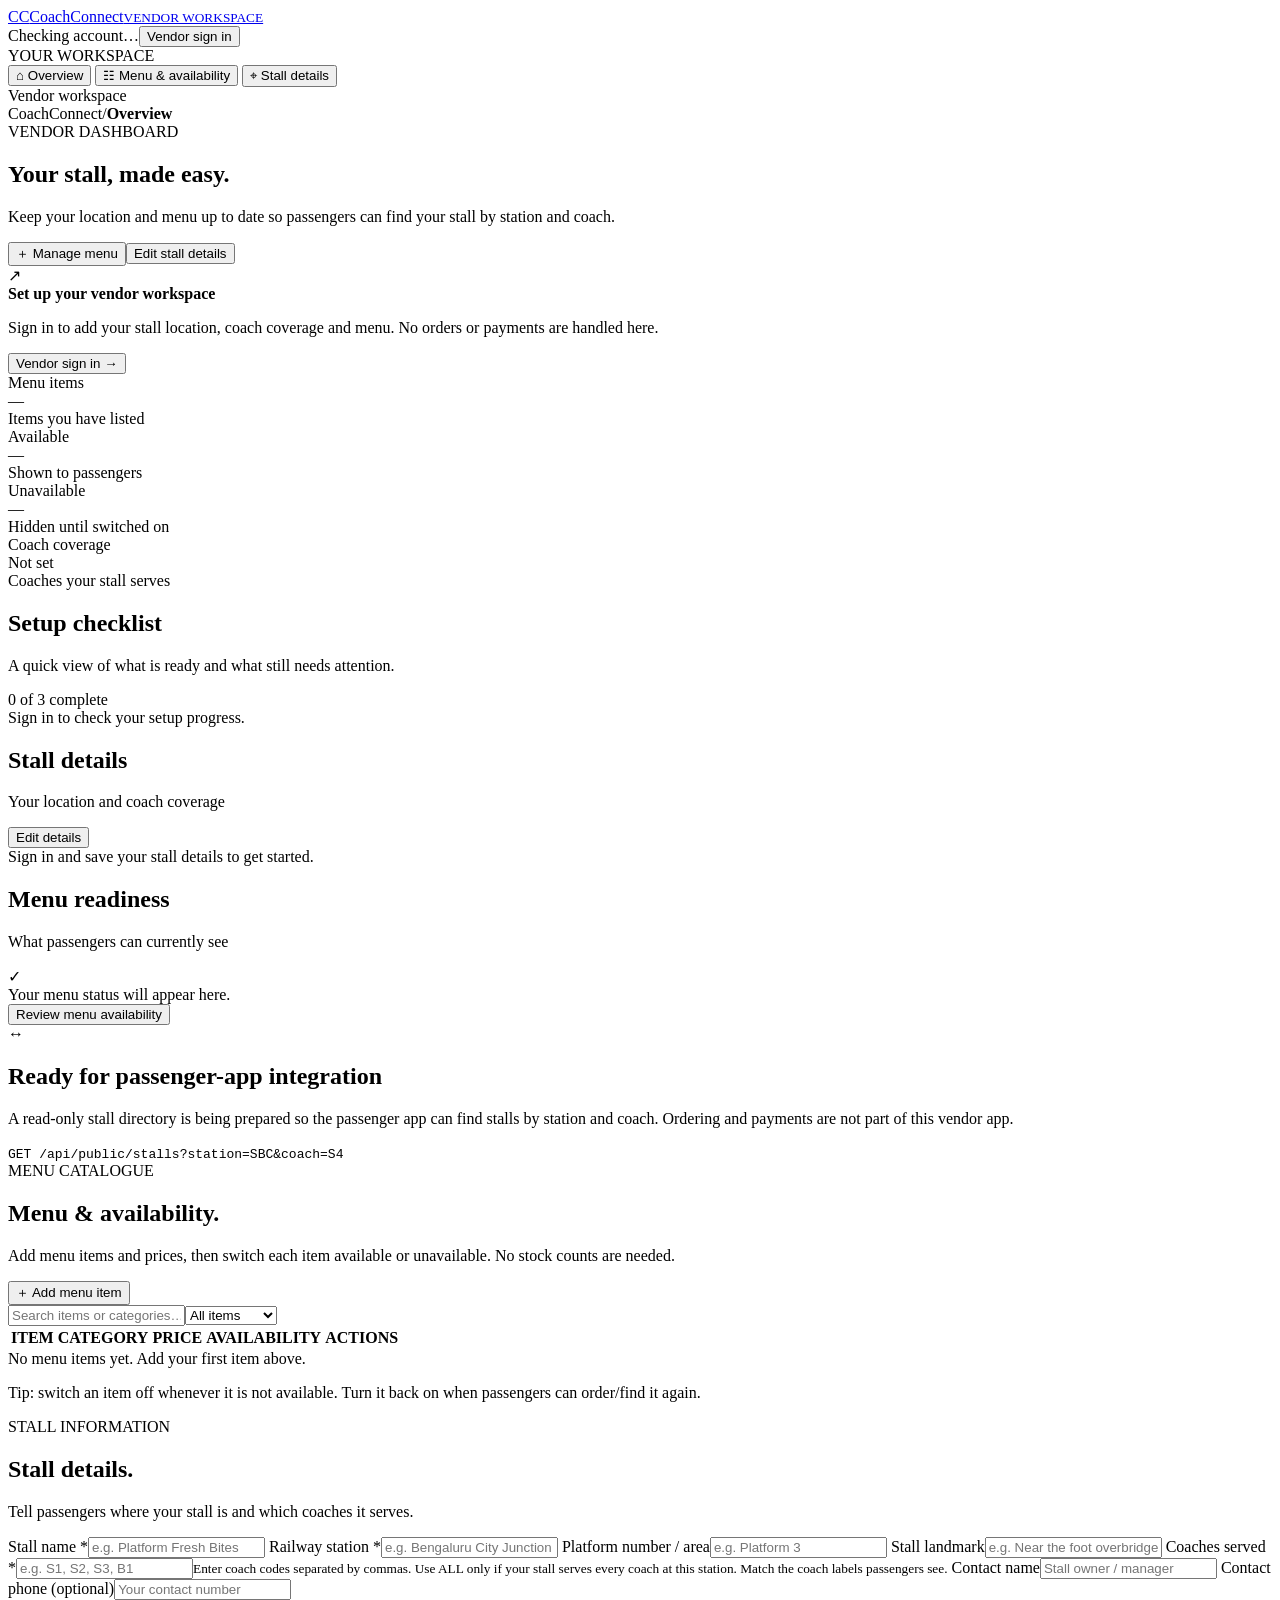
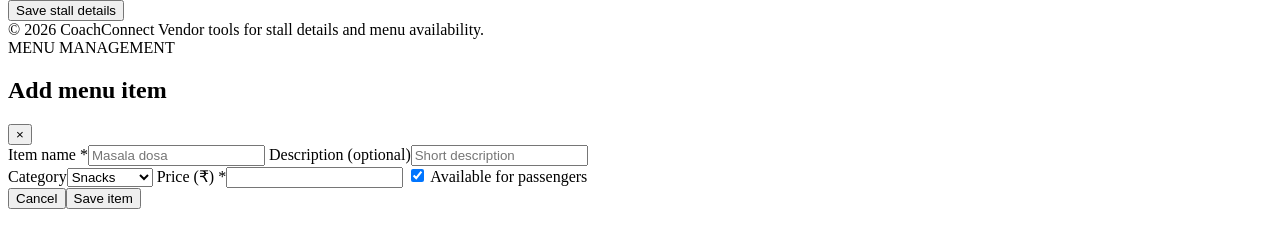
==== public/index.html @ 57124148 "Add CoachConnect Vendor App" ====
<!doctype html>
<html lang="en">
<head>
  <meta charset="utf-8">
  <meta name="viewport" content="width=device-width,initial-scale=1">
  <meta name="theme-color" content="#173f35">
  <meta name="description" content="Manage your CoachConnect railway stall profile, coach coverage and menu availability.">
  <title>CoachConnect Vendor</title>
  <link rel="preconnect" href="https://fonts.googleapis.com">
  <link href="https://fonts.googleapis.com/css2?family=DM+Sans:wght@400;500;600;700&family=Manrope:wght@500;600;700;800&display=swap" rel="stylesheet">
  <link rel="stylesheet" href="/style.css">
  <style>#hb-badge{display:none!important}</style>
</head>
<body>
<header class="topbar">
  <a class="brand" href="#" aria-label="CoachConnect Vendor home"><span class="brand-mark">CC</span><span>CoachConnect<small>VENDOR WORKSPACE</small></span></a>
  <div class="top-actions"><span id="account-state" class="account-state">Checking account…</span><button id="auth-button" class="button button-outline" type="button">Vendor sign in</button></div>
</header>
<div class="app-shell">
  <aside class="sidebar">
    <div class="sidebar-label">YOUR WORKSPACE</div>
    <button class="nav-item active" data-page="dashboard" type="button"><span>⌂</span> Overview</button>
    <button class="nav-item" data-page="menu" type="button"><span>☷</span> Menu & availability</button>
    <button class="nav-item" data-page="profile" type="button"><span>⌖</span> Stall details</button>
    <div class="sidebar-bottom"><span class="online-dot"></span><span>Vendor workspace</span></div>
  </aside>
  <main class="main-content">
    <div class="breadcrumb"><span>CoachConnect</span><span>/</span><strong id="crumb">Overview</strong><span class="spacer"></span><span class="date-chip" id="today-label"></span></div>

    <section id="page-dashboard" class="page">
      <div class="overview-hero"><div><div class="eyebrow">VENDOR DASHBOARD</div><h1>Your stall, made easy<span class="blue-dot">.</span></h1><p>Keep your location and menu up to date so passengers can find your stall by station and coach.</p></div><div class="overview-actions"><button class="button button-primary" data-page="menu" type="button">＋ Manage menu</button><button class="button button-outline" data-page="profile" type="button">Edit stall details</button></div></div>
      <div id="vendor-gate" class="notice-card"><div class="notice-symbol">↗</div><div><strong>Set up your vendor workspace</strong><p>Sign in to add your stall location, coach coverage and menu. No orders or payments are handled here.</p></div><button class="button button-primary" id="gate-signin" type="button">Vendor sign in →</button></div>
      <div class="stats-grid">
        <article class="stat-card"><div class="stat-label">Menu items</div><div class="stat-value" id="stat-items">—</div><div class="stat-foot">Items you have listed</div></article>
        <article class="stat-card"><div class="stat-label">Available</div><div class="stat-value" id="stat-available">—</div><div class="stat-foot">Shown to passengers</div></article>
        <article class="stat-card"><div class="stat-label">Unavailable</div><div class="stat-value" id="stat-unavailable">—</div><div class="stat-foot">Hidden until switched on</div></article>
        <article class="stat-card"><div class="stat-label">Coach coverage</div><div class="stat-value stat-value-text" id="stat-coaches">Not set</div><div class="stat-foot">Coaches your stall serves</div></article>
      </div>
      <article class="panel setup-panel"><div class="panel-heading"><div><h2>Setup checklist</h2><p class="muted">A quick view of what is ready and what still needs attention.</p></div><span id="setup-count" class="setup-count">0 of 3 complete</span></div><div id="setup-checklist" class="setup-checklist"><div class="empty-inline">Sign in to check your setup progress.</div></div></article>
      <div class="two-column">
        <article class="panel">
          <div class="panel-heading"><div><h2>Stall details</h2><p class="muted">Your location and coach coverage</p></div><button class="button button-small button-outline" data-page="profile" type="button">Edit details</button></div>
          <div id="profile-summary" class="profile-summary"><div class="empty-inline">Sign in and save your stall details to get started.</div></div>
        </article>
        <article class="panel">
          <div class="panel-heading"><div><h2>Menu readiness</h2><p class="muted">What passengers can currently see</p></div><span class="stat-icon">✓</span></div>
          <div id="menu-readiness" class="readiness-list"><div class="empty-inline">Your menu status will appear here.</div></div>
          <button class="button button-outline button-full" data-page="menu" type="button">Review menu availability</button>
        </article>
      </div>
      <article class="panel integration-panel">
        <div class="integration-mark">↔</div><div><h2>Ready for passenger-app integration</h2><p class="muted">A read-only stall directory is being prepared so the passenger app can find stalls by station and coach. Ordering and payments are not part of this vendor app.</p><code>GET /api/public/stalls?station=SBC&coach=S4</code></div>
      </article>
    </section>

    <section id="page-menu" class="page hidden">
      <div class="page-heading"><div><div class="eyebrow">MENU CATALOGUE</div><h1>Menu & availability<span class="blue-dot">.</span></h1><p class="muted">Add menu items and prices, then switch each item available or unavailable. No stock counts are needed.</p></div><button id="add-item" class="button button-primary" type="button">＋ Add menu item</button></div>
      <div class="toolbar"><input id="menu-search" aria-label="Search menu" placeholder="Search items or categories…"><select id="menu-filter" aria-label="Filter menu"><option value="all">All items</option><option value="available">Available</option><option value="unavailable">Unavailable</option></select></div>
      <div class="panel table-panel"><div class="table-scroll"><table><thead><tr><th>ITEM</th><th>CATEGORY</th><th>PRICE</th><th>AVAILABILITY</th><th>ACTIONS</th></tr></thead><tbody id="menu-rows"></tbody></table></div><div id="menu-empty" class="empty-state">No menu items yet. Add your first item above.</div></div>
      <p class="muted footnote">Tip: switch an item off whenever it is not available. Turn it back on when passengers can order/find it again.</p>
    </section>

    <section id="page-profile" class="page hidden">
      <div class="page-heading"><div><div class="eyebrow">STALL INFORMATION</div><h1>Stall details<span class="blue-dot">.</span></h1><p class="muted">Tell passengers where your stall is and which coaches it serves.</p></div></div>
      <article class="panel form-panel"><form id="stall-form">
        <div class="form-grid">
          <label>Stall name *<input id="stall-name" required maxlength="100" placeholder="e.g. Platform Fresh Bites"></label>
          <label>Railway station *<input id="station" required maxlength="150" placeholder="e.g. Bengaluru City Junction"></label>
          <label>Platform number / area<input id="platform" maxlength="100" placeholder="e.g. Platform 3"></label>
          <label>Stall landmark<input id="location" maxlength="200" placeholder="e.g. Near the foot overbridge"></label>
          <label class="coach-field">Coaches served *<input id="served-coaches" required maxlength="500" placeholder="e.g. S1, S2, S3, B1"><small class="muted">Enter coach codes separated by commas. Use ALL only if your stall serves every coach at this station. Match the coach labels passengers see.</small></label>
          <label>Contact name<input id="contact" maxlength="100" placeholder="Stall owner / manager"></label>
          <label>Contact phone (optional)<input id="contact-phone" type="tel" maxlength="20" placeholder="Your contact number"></label>
        </div>
        <div class="form-actions"><span id="profile-message" class="form-message" role="status"></span><button class="button button-primary" type="submit" id="save-profile">Save stall details</button></div>
      </form></article>
      <!-- Coach coverage explanation removed as requested. -->
    </section>

    <footer class="app-footer">© 2026 CoachConnect <span>Vendor tools for stall details and menu availability.</span></footer>
  </main>
</div>

<div id="item-modal" class="modal-backdrop hidden" role="dialog" aria-modal="true" aria-labelledby="modal-title">
  <div class="modal"><div class="modal-heading"><div><div class="eyebrow">MENU MANAGEMENT</div><h2 id="modal-title">Add menu item</h2></div><button id="close-modal" class="close-button" type="button" aria-label="Close">×</button></div>
    <form id="item-form"><input type="hidden" id="edit-id">
      <label>Item name *<input id="edit-name" required maxlength="120" placeholder="Masala dosa"></label>
      <label>Description (optional)<input id="edit-description" maxlength="300" placeholder="Short description"></label>
      <div class="form-grid">
        <label>Category<select id="edit-category"><option>Snacks</option><option>Meals</option><option>Beverages</option><option>Breakfast</option><option>Desserts</option><option>Other</option></select></label>
        <label>Price (₹) *<input id="edit-price" type="number" min="0" step="0.5" required></label>
        <label class="check-label"><input id="edit-available" type="checkbox" checked> Available for passengers</label>
      </div>
      <div class="modal-actions"><button type="button" class="button button-outline" id="cancel-modal">Cancel</button><button type="submit" class="button button-primary" id="save-item">Save item</button></div><p id="item-message" class="form-message" role="status"></p>
    </form>
  </div>
</div>
<div id="toast" class="toast" role="status" aria-live="polite"></div>
<script src="/app.js" defer></script>
</body>
</html>
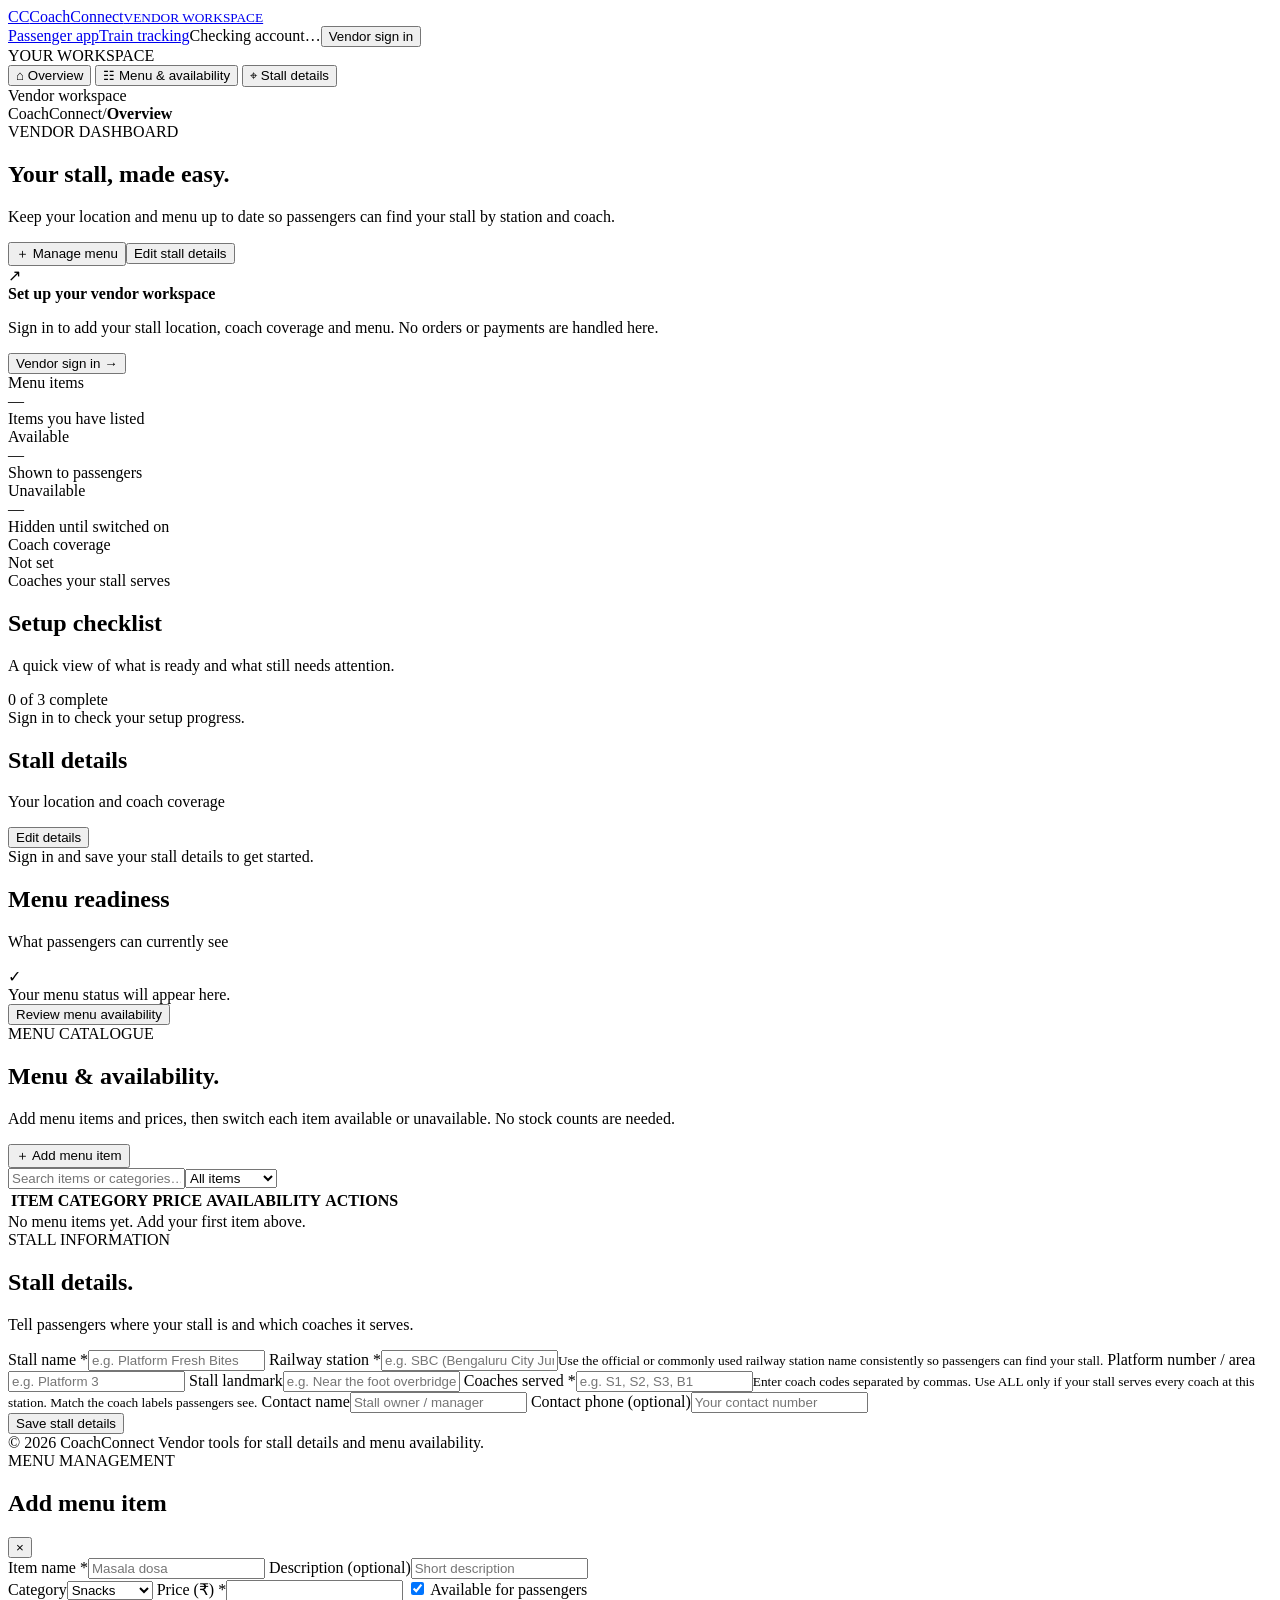
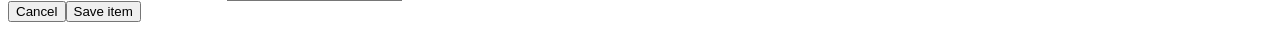
==== commit 6c00a200: "Integrate Passenger App with Vendor App v59" ====
--- a/public/index.html
+++ b/public/index.html
@@ -9,12 +9,12 @@
   <link rel="preconnect" href="https://fonts.googleapis.com">
   <link href="https://fonts.googleapis.com/css2?family=DM+Sans:wght@400;500;600;700&family=Manrope:wght@500;600;700;800&display=swap" rel="stylesheet">
   <link rel="stylesheet" href="/style.css">
-  <style>#hb-badge{display:none!important}</style>
+  <style>#hb-badge,#hatchable-badge,[id*="hatchable-badge"],[class*="hatchable-badge"],[data-hatchable-badge]{display:none!important}</style>
 </head>
 <body>
 <header class="topbar">
   <a class="brand" href="#" aria-label="CoachConnect Vendor home"><span class="brand-mark">CC</span><span>CoachConnect<small>VENDOR WORKSPACE</small></span></a>
-  <div class="top-actions"><span id="account-state" class="account-state">Checking account…</span><button id="auth-button" class="button button-outline" type="button">Vendor sign in</button></div>
+  <div class="top-actions"><a class="button button-outline" href="/passenger/">Passenger app</a><a class="button button-outline" href="/passenger/track-train">Train tracking</a><span id="account-state" class="account-state">Checking account…</span><button id="auth-button" class="button button-outline" type="button">Vendor sign in</button></div>
 </header>
 <div class="app-shell">
   <aside class="sidebar">
@@ -48,16 +48,14 @@
           <button class="button button-outline button-full" data-page="menu" type="button">Review menu availability</button>
         </article>
       </div>
-      <article class="panel integration-panel">
-        <div class="integration-mark">↔</div><div><h2>Ready for passenger-app integration</h2><p class="muted">A read-only stall directory is being prepared so the passenger app can find stalls by station and coach. Ordering and payments are not part of this vendor app.</p><code>GET /api/public/stalls?station=SBC&coach=S4</code></div>
-      </article>
+      <!-- Passenger app reads the public stall directory directly. -->
     </section>
 
     <section id="page-menu" class="page hidden">
       <div class="page-heading"><div><div class="eyebrow">MENU CATALOGUE</div><h1>Menu & availability<span class="blue-dot">.</span></h1><p class="muted">Add menu items and prices, then switch each item available or unavailable. No stock counts are needed.</p></div><button id="add-item" class="button button-primary" type="button">＋ Add menu item</button></div>
       <div class="toolbar"><input id="menu-search" aria-label="Search menu" placeholder="Search items or categories…"><select id="menu-filter" aria-label="Filter menu"><option value="all">All items</option><option value="available">Available</option><option value="unavailable">Unavailable</option></select></div>
       <div class="panel table-panel"><div class="table-scroll"><table><thead><tr><th>ITEM</th><th>CATEGORY</th><th>PRICE</th><th>AVAILABILITY</th><th>ACTIONS</th></tr></thead><tbody id="menu-rows"></tbody></table></div><div id="menu-empty" class="empty-state">No menu items yet. Add your first item above.</div></div>
-      <p class="muted footnote">Tip: switch an item off whenever it is not available. Turn it back on when passengers can order/find it again.</p>
+      <!-- Redundant menu tip removed. -->
     </section>
 
     <section id="page-profile" class="page hidden">
@@ -65,7 +63,7 @@
       <article class="panel form-panel"><form id="stall-form">
         <div class="form-grid">
           <label>Stall name *<input id="stall-name" required maxlength="100" placeholder="e.g. Platform Fresh Bites"></label>
-          <label>Railway station *<input id="station" required maxlength="150" placeholder="e.g. Bengaluru City Junction"></label>
+          <label>Railway station *<input id="station" required maxlength="150" placeholder="e.g. SBC (Bengaluru City Junction)"><small class="muted">Use the official or commonly used railway station name consistently so passengers can find your stall.</small></label>
           <label>Platform number / area<input id="platform" maxlength="100" placeholder="e.g. Platform 3"></label>
           <label>Stall landmark<input id="location" maxlength="200" placeholder="e.g. Near the foot overbridge"></label>
           <label class="coach-field">Coaches served *<input id="served-coaches" required maxlength="500" placeholder="e.g. S1, S2, S3, B1"><small class="muted">Enter coach codes separated by commas. Use ALL only if your stall serves every coach at this station. Match the coach labels passengers see.</small></label>
@@ -97,5 +95,6 @@
 </div>
 <div id="toast" class="toast" role="status" aria-live="polite"></div>
 <script src="/app.js" defer></script>
+<script src="/role-gate.js" defer></script>
 </body>
 </html>
